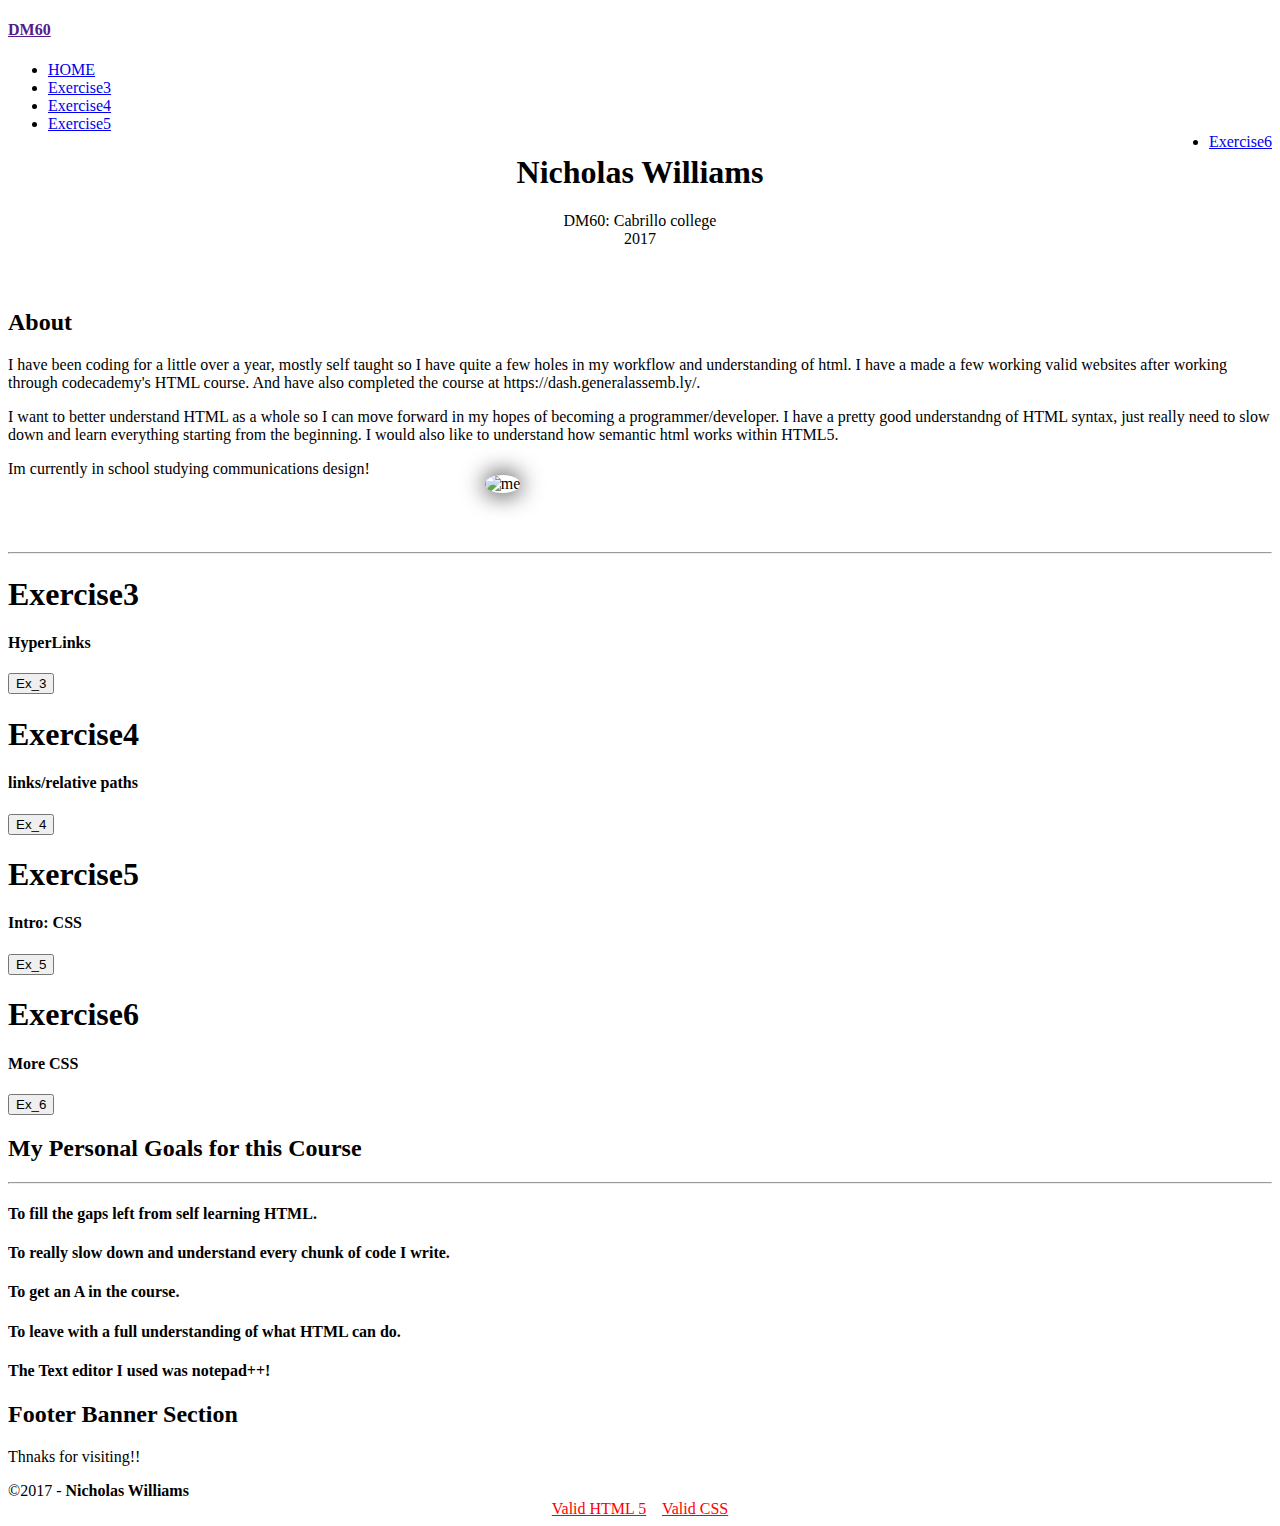
==== index.html @ ba3c5f33 "Add files via upload" ====
<!doctype html>
<html lang="en-US">

<head>
    <meta charset="utf-8">
    <meta http-equiv="X-UA-Compatible" content="IE=edge">
    <meta name="viewport" content="width=device-width, initial-scale=1">
    <title>DM60 Homepage:Nicholas Williams</title>
    <link href="css/main.css" rel="stylesheet" type="text/css">
    <!--The following script tag downloads a font from the Adobe Edge Web Fonts server for use within the web page. We recommend that you do not modify it.-->
    <script src="http://use.edgefonts.net/source-sans-pro:n2:default.js" type="text/javascript"></script>
    <!-- HTML5 shim and Respond.js for IE8 support of HTML5 elements and media queries -->
    <!-- WARNING: Respond.js doesn't work if you view the page via file:// -->
    <!--[if lt IE 9]>
      <script src="https://oss.maxcdn.com/html5shiv/3.7.2/html5shiv.min.js"></script>
      <script src="https://oss.maxcdn.com/respond/1.4.2/respond.min.js"></script>
    <![endif]-->
</head>

<body>
    <!-- Main Container -->
    <div class="container">
        <!-- Navigation -->
        <header>
            <a href="">
                <h4 class="logo">DM60</h4> </a>
            <nav style="width: auto">
                <ul>
                    <li><a href="#hero">HOME</a></li>
                    <li><a href="exercise_3.html">Exercise3</a></li>
                    <li><a href="exercise_4.html">Exercise4</a></li>
                    <li><a href="exercise_5.html">Exercise5</a></li>
                    <li style="float: right"><a href="exercise_6.html">Exercise6</a></li>
                </ul>
            </nav>
        </header>
        <!-- Hero Section -->
        <section class="hero" id="hero" style="text-align: center">
            <h1 class="hero_header">Nicholas Williams</h1>
            <p class="tagline" style="position: relative; top: 00px;"><span class="light">DM60: Cabrillo college<br>2017</span></p>
        </section>
        <!-- About Section -->
        <section class="about" id="about" style="padding-bottom: 50px; padding-top:25px ">
            <h2 class="hidden">About</h2>
            <p class="text_column">I have been coding for a little over a year, mostly self taught so I have quite a few holes in my workflow and understanding of html. I have a made a few working valid websites after working through codecademy's HTML course. And have also completed the course at https://dash.generalassemb.ly/. </p>
            <p class="text_column">I want to better understand HTML as a whole so I can move forward in my hopes of becoming a programmer/developer. I have a pretty good understandng of HTML syntax, just really need to slow down and learn everything starting from the beginning. I would also like to understand how semantic html works within HTML5. </p>
            <p class="text_column">Im currently in school studying communications design!<img src="images/me.jpg" alt="me" style="height: 155px; border-radius: 100%; position: relative; left: 115px;top: 15px; box-shadow: 0 0 25px"> </p>
        </section>
        <hr style="">
        <!-- Stats Gallery Section -->
        <div class="gallery">
            <div class="thumbnail">
                <h1 class="stats">Exercise3</h1>
                <h4>HyperLinks</h4>
                <form method="get" action="exercise_3.html">
                    <button class="button" type="submit">Ex_3</button>
                </form>
            </div>
            <div class="thumbnail">
                <h1 class="stats">Exercise4</h1>
                <h4>links/relative paths</h4>
                <form method="get" action="exercise_4.html">
                    <button class="button" type="submit">Ex_4</button>
                </form>
            </div>
            <div class="thumbnail">
                <h1 class="stats">Exercise5</h1>
                <h4>Intro: CSS</h4>
                <form method="get" action="exercise_5.html">
                    <button class="button" type="submit">Ex_5</button>
                </form>
            </div>
            <div class="thumbnail">
                <h1 class="stats">Exercise6</h1>
                <h4>More CSS</h4>
                <form method="get" action="exercise_6.html">
                    <button class="button" type="submit">Ex_6</button>
                </form>
            </div>
        </div>
        <!-- Parallax Section -->
        <!-- More Info Section -->
        <footer> </footer>
        <h2>My Personal Goals for this Course</h2>
        <hr>
        <h4>To fill the gaps left from self learning HTML.</h4>
        <h4>To really slow down and understand every chunk of code I write.</h4>
        <h4>To get an A in the course.</h4>
        <h4>To leave with a full understanding of what HTML can do.</h4>
        <h4>The Text editor I used was notepad++!</h4>
        <!-- Footer Section -->
        <section class="footer_banner" id="contact">
            <h2 class="hidden">Footer Banner Section </h2>
            <p class="hero_header">Thnaks for visiting!!</p>
        </section>
        <!-- Copyrights Section -->
        <div class="copyright">&copy;2017 - <strong>Nicholas Williams</strong>
            <br>
            <div style="text-align:center;"> <a href="http://validator.w3.org/check?uri=referer" style="color:red;">Valid HTML 5</a> &nbsp;&nbsp; <a href="http://jigsaw.w3.org/css-validator/check/referer" style="color:red;">Valid CSS</a> </div>
        </div>
    </div>
    <!-- Main Container Ends -->
</body>

</html>
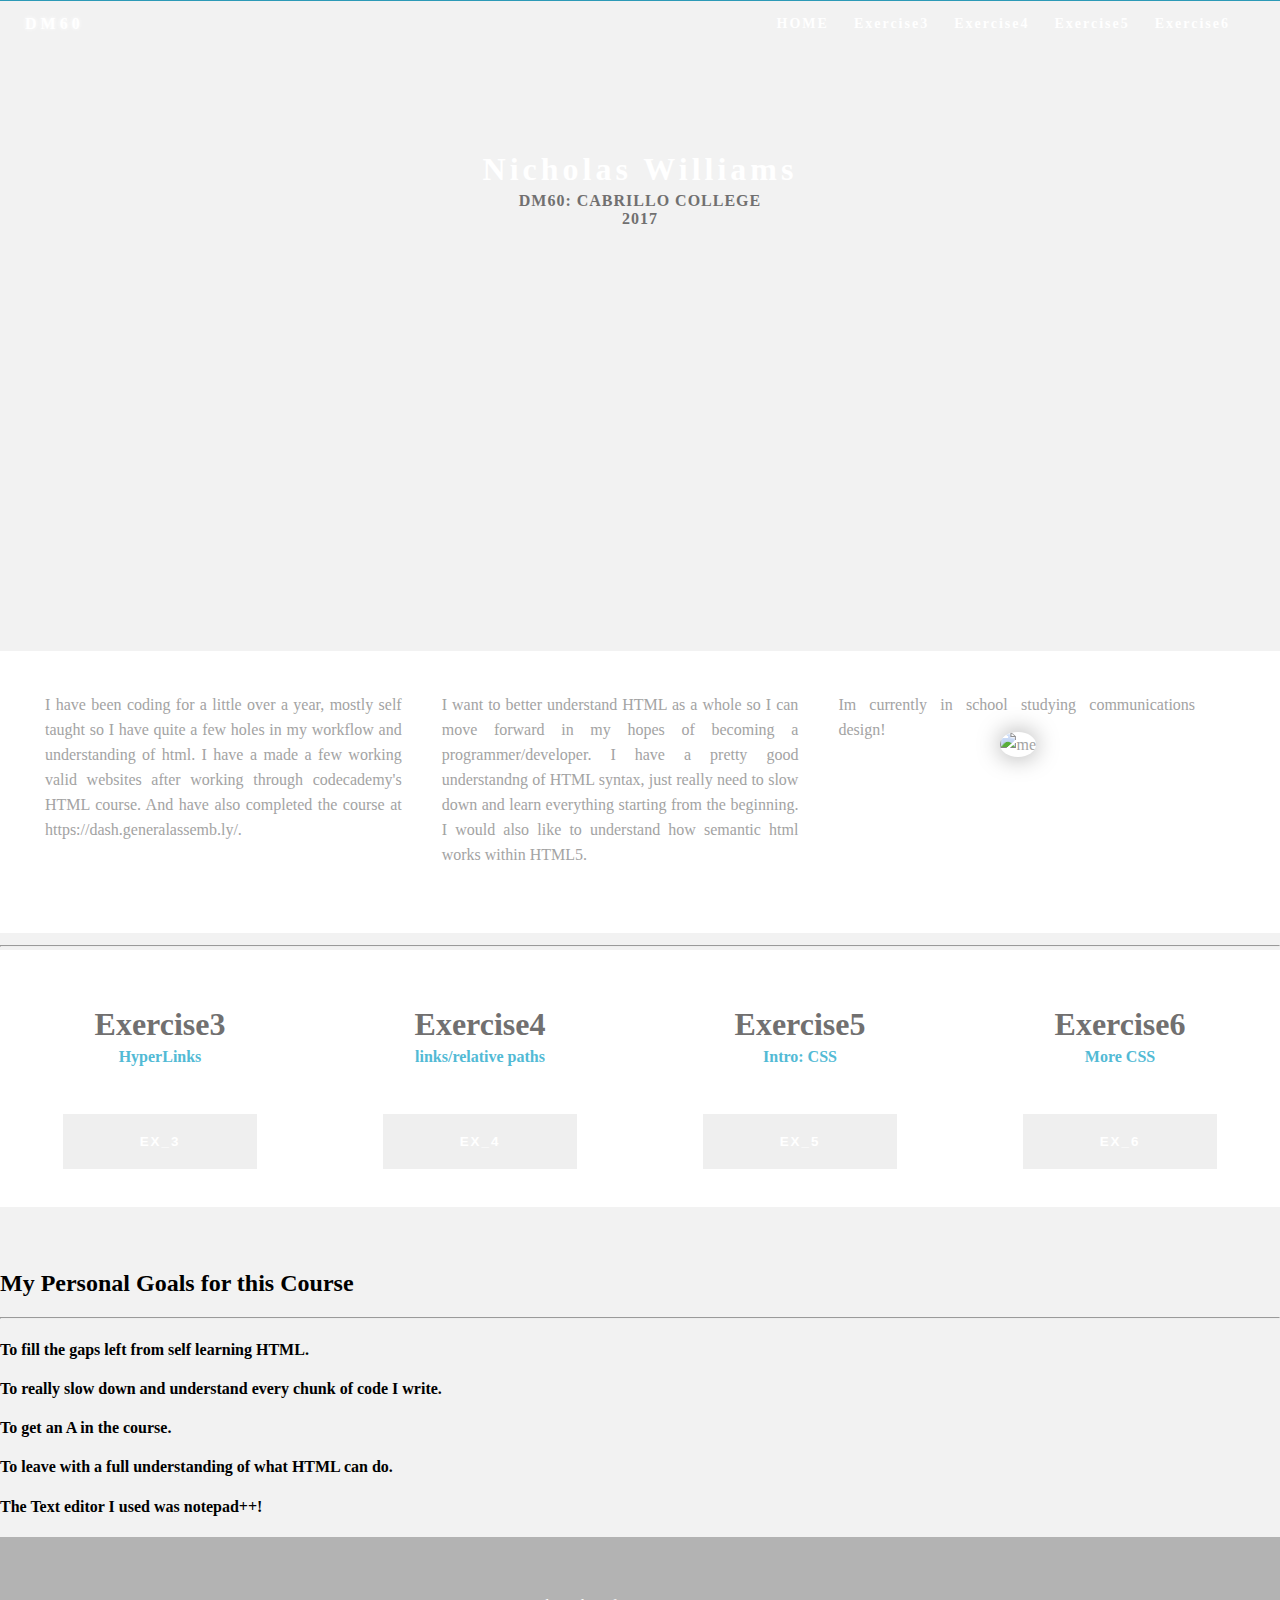
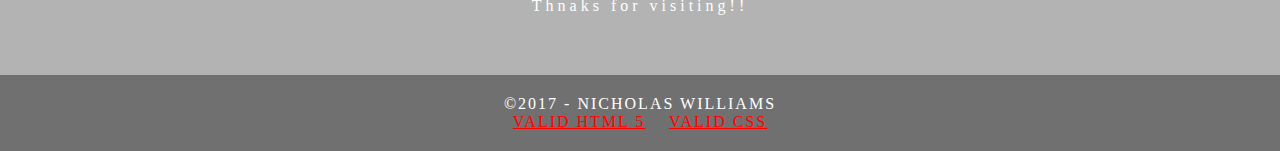
==== commit 4cceb564: "Update index.html" ====
--- a/index.html
+++ b/index.html
@@ -6,7 +6,7 @@
     <meta http-equiv="X-UA-Compatible" content="IE=edge">
     <meta name="viewport" content="width=device-width, initial-scale=1">
     <title>DM60 Homepage:Nicholas Williams</title>
-    <link href="css/main.css" rel="stylesheet" type="text/css">
+    <link href="main.css" rel="stylesheet" type="text/css">
     <!--The following script tag downloads a font from the Adobe Edge Web Fonts server for use within the web page. We recommend that you do not modify it.-->
     <script src="http://use.edgefonts.net/source-sans-pro:n2:default.js" type="text/javascript"></script>
     <!-- HTML5 shim and Respond.js for IE8 support of HTML5 elements and media queries -->
@@ -102,4 +102,4 @@
     <!-- Main Container Ends -->
 </body>
 
-</html>+</html>
--- a/main.css
+++ b/main.css
@@ -0,0 +1,477 @@
+@charset "UTF-8";
+/* Body */
+body {
+	font-family: source-sans-pro;
+	background-color: #f2f2f2;
+	margin-top: 0px;
+	margin-right: 0px;
+	margin-bottom: 0px;
+	margin-left: 0px;
+	font-style: normal;
+	font-weight: 200;
+}
+/* Container */
+.container-fluid {
+	width: 90%;
+	margin-left: auto;
+	margin-right: auto;
+	height: 1000px;
+	background-color: #FFFFFF;
+}
+/* Navigation */
+header {
+	width: 100%;
+	height: 5%;
+	
+	background: transparent;
+	border-bottom: 1px solid #2C9AB7;
+}
+.logo {
+	color: #fff;
+	font-weight: 700;
+	width: 10%;
+	float: left;
+	margin-top: 15px;
+	margin-left: 25px;
+	letter-spacing: 4px;
+	text-shadow: 0 0 4px white;
+}
+nav {
+	float: right;
+	width: 50%;
+	text-align: right;
+	margin-right: 25px;
+}
+header nav ul {
+	list-style: none;
+	float: right;
+}
+nav ul li {
+	float: left;
+	color: #FFFFFF;
+	font-size: 14px;
+	text-align: left;
+	margin-right: 25px;
+	letter-spacing: 2px;
+	font-weight: bold;
+	transition: all 0.3s linear;
+}
+ul li a {
+	color: #FFFFFF;
+	text-decoration: none;
+}
+ul li:hover a {
+	color: #2C9AB7;
+}
+.hero_header {
+	color: #FFFFFF;
+	text-align: center;
+	margin-top: 0px;
+	margin-right: 0px;
+	margin-bottom: 0px;
+	margin-left: 0px;
+	letter-spacing: 4px;
+}
+/* Hero Section */
+.hero {
+	background-image: url(../images/man_elevation_freedom_line_fan_54242_3840x2400.png);
+	background-size: cover;
+	background-repeat: no-repeat;
+	background-position: center bottom;
+height: 350px;
+	padding-top: 150px;
+	padding-bottom: 150px;
+}
+.light {
+	font-weight: bold;
+	color: #717070;
+}
+.tagline {
+	text-align: center;
+	color: #FFFFFF;
+	margin-top: 4px;
+	font-weight: 600;
+	text-transform: uppercase;
+	letter-spacing: 1px;
+}
+/* About Section */
+.text_column {
+	width: 29%;
+	text-align: justify;
+	font-weight: lighter;
+	line-height: 25px;
+	float: left;
+	padding-left: 20px;
+	padding-right: 20px;
+	color: #A3A3A3;
+}
+.about {
+	padding-left: 25px;
+	padding-right: 25px;
+	padding-top: 35px;
+	display: inline-block;
+	background-color: #FFFFFF;
+	margin-top: 0px;
+}
+/* Stats Gallery */
+.stats {
+	color: #717070;
+	margin-bottom: 5px;
+}
+.gallery {
+	clear: both;
+	display: inline-block;
+	width: 100%;
+	background-color: #FFFFFF;
+	/* [disabled]min-width: 400px;
+*/
+	padding-bottom: 35px;
+	padding-top: 0px;
+	margin-top: -5px;
+	margin-bottom: 0px;
+}
+.thumbnail {
+	width: 25%;
+	text-align: center;
+	float: left;
+	margin-top: 35px;
+}
+.gallery .thumbnail h4 {
+	margin-top: 5px;
+	margin-right: 5px;
+	margin-bottom: 5px;
+	margin-left: 5px;
+	color: #52BAD5;
+}
+.gallery .thumbnail p {
+	margin-top: 0px;
+	margin-right: 0px;
+	margin-bottom: 0px;
+	margin-left: 0px;
+	color: #A3A3A3;
+}
+
+
+.parallax {
+	color: #FFFFFF;
+	text-align: right;
+	padding-right: 100px;
+	padding-top: 110px;
+	letter-spacing: 2px;
+	margin-top: 0px;
+}
+.parallax_description {
+	color: #FFFFFF;
+	text-align: right;
+	padding-right: 100px;
+	width: 30%;
+	float: right;
+	font-weight: lighter;
+	line-height: 23px;
+	margin-top: 0px;
+	margin-right: 0px;
+	margin-bottom: 0px;
+	margin-left: 0px;
+}
+/* More info */
+footer {
+	background-color: #FFFFFF;
+	padding-bottom: 35px;
+}
+.footer_column {
+	width: 50%;
+	text-align: center;
+	padding-top: 30px;
+	float: left;
+}
+footer .footer_column h3 {
+	color: #B3B3B3;
+	text-align: center;
+}
+footer .footer_column p {
+	color: #717070;
+	background-color: #FFFFFF;
+}
+.cards {
+	width: 100%;
+	height: auto;
+	max-width: 400px;
+	max-height: 200px;
+}
+footer .footer_column p {
+	padding-left: 30px;
+	padding-right: 30px;
+	text-align: justify;
+	line-height: 25px;
+	font-weight: lighter;
+	margin-left: 20px;
+	margin-right: 20px;
+}
+.button {
+	width: 200px;
+	margin-top: 40px;
+	margin-right: auto;
+	margin-bottom: auto;
+	margin-left: auto;
+	padding-top: 20px;
+	padding-right: 10px;
+	padding-bottom: 20px;
+	padding-left: 10px;
+	text-align: center;
+	vertical-align: middle;
+	border-radius: 0px;
+	text-transform: uppercase;
+	font-weight: bold;
+	letter-spacing: 2px;
+	border: 3px solid #FFFFFF;
+	color: #FFFFFF;
+	transition: all 0.3s linear;
+}
+.button:hover {
+	background-color: #FEFEFE;
+	color: #C4C4C4;
+	cursor: pointer;
+}
+.copyright {
+	text-align: center;
+	padding-top: 20px;
+	padding-bottom: 20px;
+	background-color: #717070;
+	color: #FFFFFF;
+	text-transform: uppercase;
+	font-weight: lighter;
+	letter-spacing: 2px;
+	border-top-width: 2px;
+}
+.footer_banner {
+	background-color: #B3B3B3;
+	padding-top: 60px;
+	padding-bottom: 60PX;
+	margin-bottom: 0px;
+	background-image: url(../images/pattern.png);
+	background-repeat: repeat;
+}
+footer {
+	display: inline-block;
+}
+.hidden {
+	display: none;
+}
+
+/* Mobile */
+@media (max-width: 320px) {
+.logo {
+	width: 100%;
+	text-align: center;
+	margin-top: 13px;
+	margin-right: 0px;
+	margin-bottom: 0px;
+	margin-left: 0px;
+}
+.container header nav {
+	margin-top: 0px;
+	margin-right: 0px;
+	margin-bottom: 0px;
+	margin-left: 0px;
+	width: 100%;
+	float: none;
+	display: none;
+}
+header nav ul {
+}
+nav ul li {
+	margin-top: 0px;
+	margin-right: 0px;
+	margin-bottom: 0px;
+	margin-left: 0px;
+	width: 100%;
+	text-align: center;
+}
+.text_column {
+	width: 100%;
+	text-align: justify;
+	padding-top: 0px;
+	padding-right: 0px;
+	padding-bottom: 0px;
+	padding-left: 0px;
+}
+.thumbnail {
+	width: 100%;
+}
+.footer_column {
+	width: 100%;
+	margin-top: 0px;
+}
+.parallax {
+	text-align: center;
+	margin-top: 0px;
+	margin-right: 0px;
+	margin-bottom: 0px;
+	margin-left: 0px;
+	padding-top: 40%;
+	padding-right: 0px;
+	padding-bottom: 0px;
+	padding-left: 0px;
+	width: 100%;
+	font-size: 18px;
+}
+.parallax_description {
+	padding-top: 0px;
+	padding-right: 0px;
+	padding-bottom: 0px;
+	padding-left: 0px;
+	width: 90%;
+	margin-top: 25px;
+	margin-right: 0px;
+	margin-bottom: 0px;
+	margin-left: 12px;
+	float: none;
+	text-align: center;
+}
+.banner {
+	background-color: #2D9AB7;
+	background-image: none;
+}
+.tagline {
+	margin-top: 20px;
+	line-height: 22px;
+}
+.hero_header {
+	padding-left: 10px;
+	padding-right: 10px;
+	line-height: 22px;
+	text-align: center;
+}
+}
+
+/* Small Tablets */
+@media (min-width: 321px)and (max-width: 767px) {
+.logo {
+	width: 100%;
+	text-align: center;
+	margin-top: 13px;
+	margin-right: 0px;
+	margin-bottom: 0px;
+	margin-left: 0px;
+	color: #043745;
+}
+.container header nav {
+	margin-top: 0px;
+	margin-right: 0px;
+	margin-bottom: 0px;
+	margin-left: 0px;
+	width: 100%;
+	float: none;
+	overflow: auto;
+	display: inline-block;
+	background: #52bad5;
+}
+header nav ul {
+	padding: 0px;
+	float: none;
+}
+nav ul li {
+	margin-top: 0px;
+	margin-right: 0px;
+	margin-bottom: 0px;
+	margin-left: 0px;
+	width: 100%;
+	text-align: center;
+	padding-top: 8px;
+	padding-bottom: 8px;
+}
+.text_column {
+	width: 100%;
+	text-align: left;
+	padding-top: 0px;
+	padding-right: 0px;
+	padding-bottom: 0px;
+	padding-left: 0px;
+}
+.thumbnail {
+	width: 100%;
+}
+.footer_column {
+	width: 100%;
+	margin-top: 0px;
+}
+.parallax {
+	text-align: center;
+	margin-top: 0px;
+	margin-right: 0px;
+	margin-bottom: 0px;
+	margin-left: 0px;
+	padding-top: 40%;
+	padding-right: 0px;
+	padding-bottom: 0px;
+	padding-left: 0px;
+	width: 100%;
+	font-size: 18px;
+}
+.parallax_description {
+	padding-top: 0px;
+	padding-right: 0px;
+	padding-bottom: 0px;
+	padding-left: 0px;
+	margin-top: 30%;
+	margin-right: 0px;
+	margin-bottom: 0px;
+	margin-left: 0px;
+	float: none;
+	width: 100%;
+	text-align: center;
+}
+.thumbnail {
+	width: 50%;
+}
+.parallax {
+	margin-top: 0px;
+	margin-right: 0px;
+	margin-bottom: 0px;
+	margin-left: 0px;
+	padding-right: 0px;
+	padding-bottom: 0px;
+	padding-left: 0px;
+	padding-top: 20%;
+}
+.parallax_description {
+	margin-top: 0px;
+	margin-right: 0px;
+	margin-bottom: 0px;
+	margin-left: 0px;
+	width: 100%;
+	padding-top: 30px;
+}
+.banner {
+	padding-left: 20px;
+	padding-right: 20px;
+}
+.footer_column {
+	width: 100%;
+}
+}
+
+/* Small Desktops */
+@media (min-width: 768px) and (max-width: 1096px) {
+.text_column {
+	width: 100%;
+}
+.thumbnail {
+	width: 50%;
+}
+.text_column {
+	width: 100%;
+	margin-top: 0px;
+	margin-right: 0px;
+	margin-bottom: 0px;
+	margin-left: 0px;
+	padding-top: 0px;
+	padding-right: 0px;
+	padding-bottom: 0px;
+	padding-left: 0px;
+}
+.banner {
+	margin-top: 0px;
+	padding-top: 0px;
+}
+}
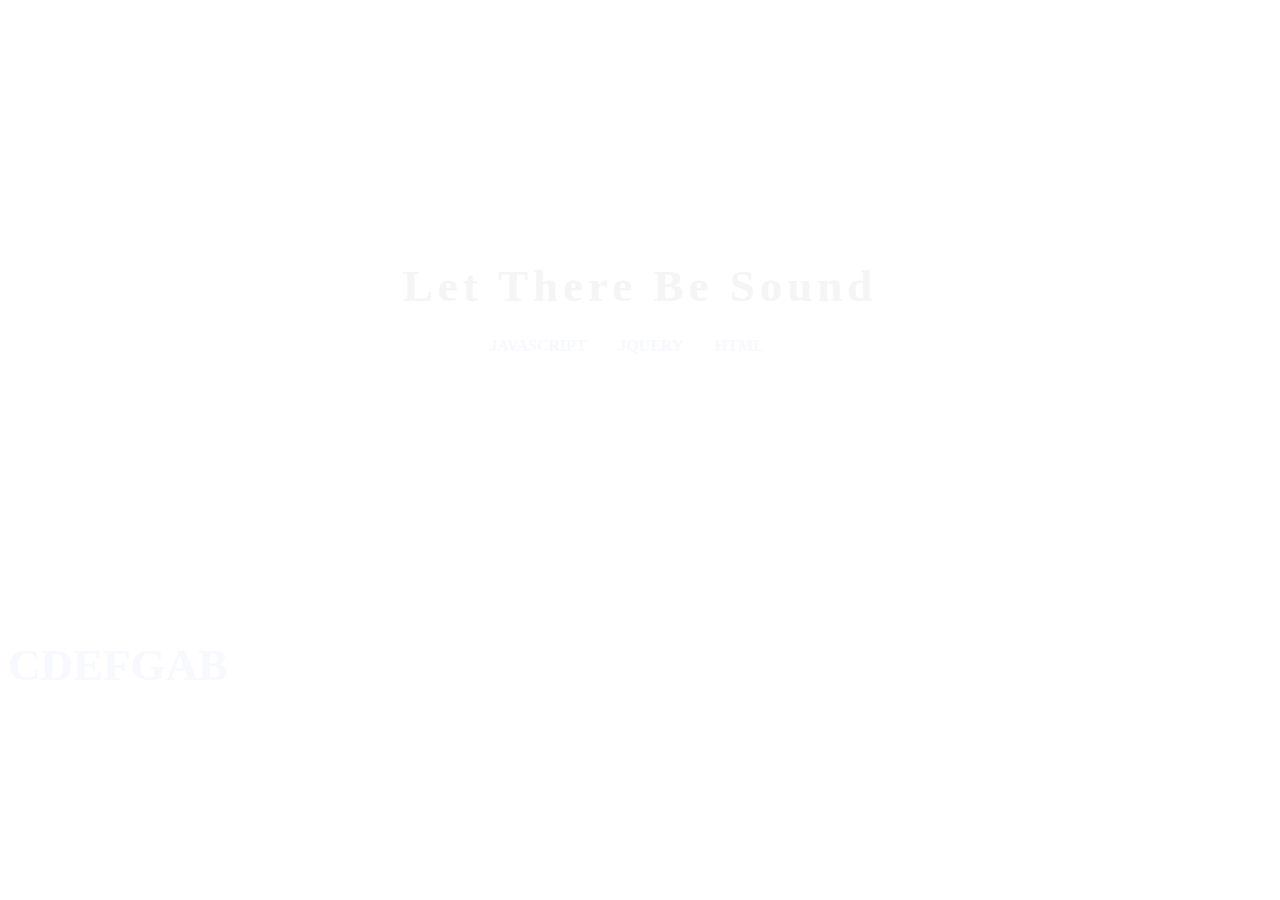
==== commit ac8ccb12: "Update index.html" ====
--- a/index.html
+++ b/index.html
@@ -1,105 +1,116 @@
-<!doctype html>
-<html lang="en-US">
+<!DOCTYPE html>
+<html>
 
 <head>
+    <title>Coder</title>
     <meta charset="utf-8">
-    <meta http-equiv="X-UA-Compatible" content="IE=edge">
-    <meta name="viewport" content="width=device-width, initial-scale=1">
-    <title>DM60 Homepage:Nicholas Williams</title>
-    <link href="main.css" rel="stylesheet" type="text/css">
-    <!--The following script tag downloads a font from the Adobe Edge Web Fonts server for use within the web page. We recommend that you do not modify it.-->
-    <script src="http://use.edgefonts.net/source-sans-pro:n2:default.js" type="text/javascript"></script>
-    <!-- HTML5 shim and Respond.js for IE8 support of HTML5 elements and media queries -->
-    <!-- WARNING: Respond.js doesn't work if you view the page via file:// -->
-    <!--[if lt IE 9]>
-      <script src="https://oss.maxcdn.com/html5shiv/3.7.2/html5shiv.min.js"></script>
-      <script src="https://oss.maxcdn.com/respond/1.4.2/respond.min.js"></script>
-    <![endif]-->
+    <link rel="stylesheet" href="style.css">
+    <script src="jquery-3.2.0%20.js" type="text/javascript">
+    </script>
+    <script src="app.js" type="text/javascript"></script>
+    <style>
+      html {
+          margin: auto;
+      }
+
+      h1 {
+            color: whitesmoke;
+            letter-spacing: 5px;
+            font-size: 45px;
+            text-align: center;
+position: relative;
+          top:155px;
+      }
+        h2 {
+            color: ghostwhite;
+            text-align: center;
+            font-size: 45px;
+            text-shadow: 0 0 15px white;
+        }
+        h4 {
+            font-family: "Nimbus Roman No9 L";
+            text-shadow: 0 0 15px;
+        }
+
+
+
+        #instrument {
+            border-radius: 5px 5px 5px 5px ;
+            height: 176px;
+            box-shadow: 0 0 24px white;
+            display: inline-flex;
+
+        }
+img {
+    margin: auto;
+}
+
+   .box {
+        margin-top: -30px;
+       padding-top: 80px;
+       font-family: cursive;
+    }
+.img-div {
+margin-left: 710px;}
+        img {
+            height:200px;
+        }
+     </style>
 </head>
 
 <body>
-    <!-- Main Container -->
-    <div class="container">
-        <!-- Navigation -->
-        <header>
-            <a href="">
-                <h4 class="logo">DM60</h4> </a>
-            <nav style="width: auto">
-                <ul>
-                    <li><a href="#hero">HOME</a></li>
-                    <li><a href="exercise_3.html">Exercise3</a></li>
-                    <li><a href="exercise_4.html">Exercise4</a></li>
-                    <li><a href="exercise_5.html">Exercise5</a></li>
-                    <li style="float: right"><a href="exercise_6.html">Exercise6</a></li>
-                </ul>
-            </nav>
-        </header>
-        <!-- Hero Section -->
-        <section class="hero" id="hero" style="text-align: center">
-            <h1 class="hero_header">Nicholas Williams</h1>
-            <p class="tagline" style="position: relative; top: 00px;"><span class="light">DM60: Cabrillo college<br>2017</span></p>
-        </section>
-        <!-- About Section -->
-        <section class="about" id="about" style="padding-bottom: 50px; padding-top:25px ">
-            <h2 class="hidden">About</h2>
-            <p class="text_column">I have been coding for a little over a year, mostly self taught so I have quite a few holes in my workflow and understanding of html. I have a made a few working valid websites after working through codecademy's HTML course. And have also completed the course at https://dash.generalassemb.ly/. </p>
-            <p class="text_column">I want to better understand HTML as a whole so I can move forward in my hopes of becoming a programmer/developer. I have a pretty good understandng of HTML syntax, just really need to slow down and learn everything starting from the beginning. I would also like to understand how semantic html works within HTML5. </p>
-            <p class="text_column">Im currently in school studying communications design!<img src="images/me.jpg" alt="me" style="height: 155px; border-radius: 100%; position: relative; left: 115px;top: 15px; box-shadow: 0 0 25px"> </p>
-        </section>
-        <hr style="">
-        <!-- Stats Gallery Section -->
-        <div class="gallery">
-            <div class="thumbnail">
-                <h1 class="stats">Exercise3</h1>
-                <h4>HyperLinks</h4>
-                <form method="get" action="exercise_3.html">
-                    <button class="button" type="submit">Ex_3</button>
-                </form>
-            </div>
-            <div class="thumbnail">
-                <h1 class="stats">Exercise4</h1>
-                <h4>links/relative paths</h4>
-                <form method="get" action="exercise_4.html">
-                    <button class="button" type="submit">Ex_4</button>
-                </form>
-            </div>
-            <div class="thumbnail">
-                <h1 class="stats">Exercise5</h1>
-                <h4>Intro: CSS</h4>
-                <form method="get" action="exercise_5.html">
-                    <button class="button" type="submit">Ex_5</button>
-                </form>
-            </div>
-            <div class="thumbnail">
-                <h1 class="stats">Exercise6</h1>
-                <h4>More CSS</h4>
-                <form method="get" action="exercise_6.html">
-                    <button class="button" type="submit">Ex_6</button>
-                </form>
-            </div>
-        </div>
-        <!-- Parallax Section -->
-        <!-- More Info Section -->
-        <footer> </footer>
-        <h2>My Personal Goals for this Course</h2>
-        <hr>
-        <h4>To fill the gaps left from self learning HTML.</h4>
-        <h4>To really slow down and understand every chunk of code I write.</h4>
-        <h4>To get an A in the course.</h4>
-        <h4>To leave with a full understanding of what HTML can do.</h4>
-        <h4>The Text editor I used was notepad++!</h4>
-        <!-- Footer Section -->
-        <section class="footer_banner" id="contact">
-            <h2 class="hidden">Footer Banner Section </h2>
-            <p class="hero_header">Thnaks for visiting!!</p>
-        </section>
-        <!-- Copyrights Section -->
-        <div class="copyright">&copy;2017 - <strong>Nicholas Williams</strong>
-            <br>
-            <div style="text-align:center;"> <a href="http://validator.w3.org/check?uri=referer" style="color:red;">Valid HTML 5</a> &nbsp;&nbsp; <a href="http://jigsaw.w3.org/css-validator/check/referer" style="color:red;">Valid CSS</a> </div>
-        </div>
+<header>
+    <div class="img-div">
     </div>
-    <!-- Main Container Ends -->
+    <h1 style="padding-top: 75px">Let There Be Sound</h1>
+
+    <h4 style="color:ghostwhite; text-align: center; padding-top: 150px">JAVASCRIPT &nbsp;&nbsp;&nbsp;&nbsp;&nbsp;&nbsp; JQUERY &nbsp;&nbsp;&nbsp;&nbsp;&nbsp;&nbsp; HTML &nbsp;&nbsp;&nbsp;&nbsp;&nbsp;&nbsp; </h4>
+</header>
+    <div class="container" style="position:relative; top:175px">
+<audio id="cAudio">
+        <source src="music_notes/c_note.mp3" type="audio/mpeg">
+        <source src="music_notes/c_note.ogg" type="audio/ogg">
+        <source src="music_notes/c_note.wav" type="audio/wav"> </audio>
+    <audio id="dAudio">
+
+        <source src="music_notes/d_note.mp3" type="audio/mpeg">
+        <source src="music_notes/d_note.ogg" type="audio/ogg">
+        <source src="music_notes/d_note.wav" type="audio/wav"> </audio>
+    <audio id="eAudio">
+        <source src="music_notes/e_note.mp3" type="audio/mpeg">
+        <source src="music_notes/e_note.ogg" type="audio/ogg">
+        <source src="music_notes/e_note.wav" type="audio/wav"> </audio>
+    <audio id="fAudio">
+        <source src="music_notes/f_note.mp3" type="audio/mpeg">
+        <source src="music_notes/f_note.ogg" type="audio/ogg">
+        <source src="music_notes/f_note.wav" type="audio/wav"> </audio>
+    <audio id="gAudio">
+        <source src="music_notes/g_note.mp3" type="audio/mpeg">
+        <source src="music_notes/g_note.ogg" type="audio/ogg">
+        <source src="music_notes/g_note.wav" type="audio/wav"> </audio>
+    <audio id="aAudio">
+        <source src="music_notes/a_note.mp3" type="audio/mpeg">
+        <source src="music_notes/a_note.ogg" type="audio/ogg">
+        <source src="music_notes/a_note.wav" type="audio/wav"> </audio>
+    <audio id="bAudio">
+        <source src="music_notes/b_note.mp3" type="audio/mpeg">
+        <source src="music_notes/b_note.ogg" type="audio/ogg">
+        <source src="music_notes/b_note.wav" type="audio/wav"> </audio>
+
+
+    <div id="instrument">
+
+
+        <div id="c" class="box"><h2>C</h2></div>
+        <div id="d" class="box"><h2>D</h2></div>
+        <div id="e" class="box"><h2>E</h2></div>
+        <div id="f" class="box"><h2>F</h2></div>
+        <div id="g" class="box"><h2>G</h2></div>
+        <div id="a" class="box"><h2>A</h2></div>
+        <div id="b" class="box"><h2>B</h2></div>
+    </div>
+</div>
+
 </body>
 
 </html>
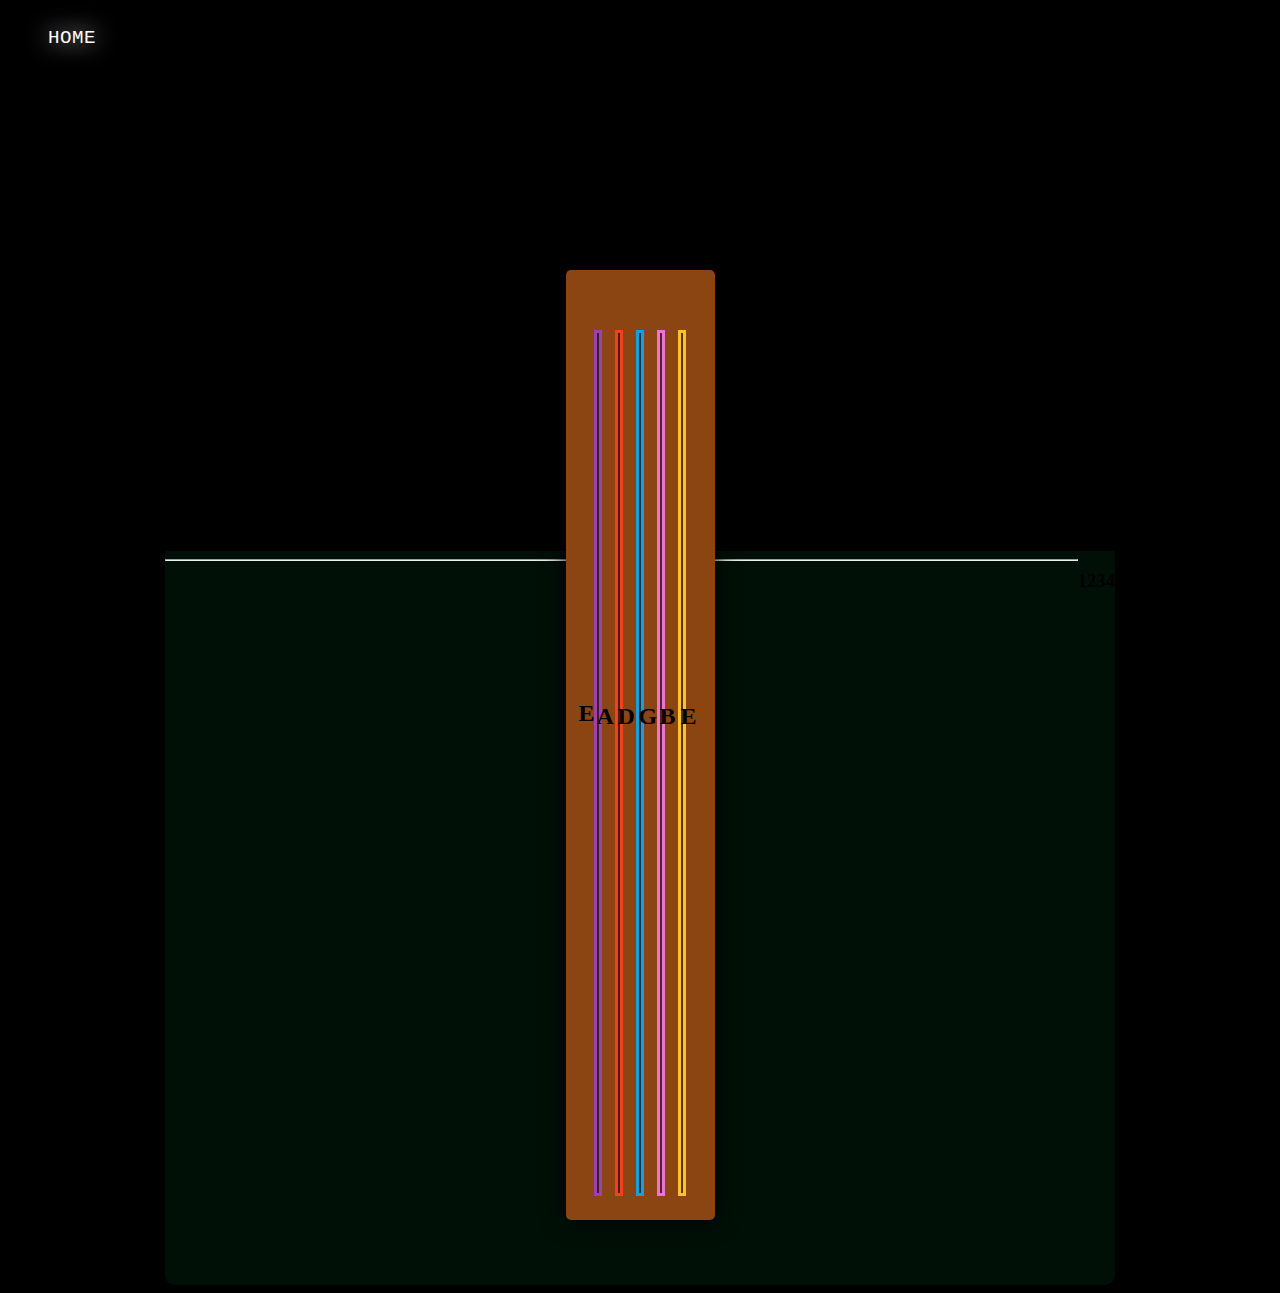
==== commit 9aeb7eb3: "Update index.html" ====
--- a/index.html
+++ b/index.html
@@ -4,113 +4,124 @@
 <head>
     <title>Coder</title>
     <meta charset="utf-8">
+    <meta name="viewport" content="width=device-width, initial-scale=1.0">
+    <script src="https://code.jquery.com/jquery-3.2.1.min.js" integrity="sha256-hwg4gsxgFZhOsEEamdOYGBf13FyQuiTwlAQgxVSNgt4=" crossorigin="anonymous"></script>
     <link rel="stylesheet" href="style.css">
-    <script src="jquery-3.2.0%20.js" type="text/javascript">
+    <script src="app1.js" type="text/javascript">
     </script>
-    <script src="app.js" type="text/javascript"></script>
     <style>
-      html {
-          margin: auto;
-      }
-
-      h1 {
-            color: whitesmoke;
-            letter-spacing: 5px;
-            font-size: 45px;
-            text-align: center;
-position: relative;
-          top:155px;
-      }
-        h2 {
-            color: ghostwhite;
-            text-align: center;
-            font-size: 45px;
-            text-shadow: 0 0 15px white;
+        #instrument {
+            padding-right: 14px;
+            margin: auto;
+            position: absolute;
+            top: 590px;
+            left: 0;
+            bottom: 0;
+            right: 0;
+            border-radius: 5px 5px 5px 5px;
+            box-shadow: 0 0 25px black;
+            display: inline-block;
+            width: 135px;
+            background-color: saddlebrown;
+            height: 100%;
         }
-        h4 {
-            font-family: "Nimbus Roman No9 L";
-            text-shadow: 0 0 15px;
+        
+        .amp {
+            margin: auto;
+            width: 950px;
+            border: solid inset 2px;
+            height: 740px;
+            background-color: #001007;
+            border-radius: 10px;
+            box-shadow: 0 0 25px;
+            margin-top: 350px;
         }
-
-
-
-        #instrument {
-            border-radius: 5px 5px 5px 5px ;
-            height: 176px;
-            box-shadow: 0 0 24px white;
+        
+        nav {
             display: inline-flex;
-
+            background-color: black;
+            width: 100%;
+            border-radius: 20px;
+            font-size: 1.2em;
+            font-family: Consolas, Andale Mono, Lucida Console, Lucida Sans Typewriter, Monaco, Courier New, monospace;
+            letter-spacing: 0.5px;
         }
-img {
-    margin: auto;
-}
-
-   .box {
-        margin-top: -30px;
-       padding-top: 80px;
-       font-family: cursive;
-    }
-.img-div {
-margin-left: 710px;}
-        img {
-            height:200px;
+        
+        a {
+            color: white;
+            text-decoration: none;
+            text-shadow: 0 0 25px;
         }
-     </style>
+        
+        .box {
+            width: 2px;
+            margin-left: 13px;
+            display: inline-flex;
+            padding-top: 350px;
+            position: static;
+            height: 510px;
+        }
+        
+        #instrument,
+        .box {
+            max-height: auto;
+        }
+        
+        .Wrapper {
+            height: auto;
+            margin: auto;
+        }
+    </style>
 </head>
 
 <body>
-<header>
-    <div class="img-div">
+    <div class="Wrapper">
+        <nav>
+            <ul>
+                <li><a href="index.html">HOME</a></li>
+            </ul>
+        </nav>
+        <h2 style="text-align: center; font-family: Impact, Haettenschweiler, Franklin Gothic Bold, Arial Black,' sans-serif'; letter-spacing: 25px; font-size: 4em">GUITAR TUNER</h2>
+        <div class="amp">
+            <div class="hole"> </div>
+            <div class="hole"> </div>
+            <div class="hole" style="border:solid; background-color:red;"> </div>
+            <div class="knobs" style="float:right;">
+                <h3 class="ampage">4</h3> </div>
+            <div class="knobs" style="float:right;">
+                <h3 class="ampage">3</h3> </div>
+            <div class="knobs" style="float:right">
+                <h3 class="ampage">2</h3> </div>
+            <div class="knobs" style="float:right">
+                <h3 class="ampage">1</h3> </div>
+            <hr id="ampage"> </div>
+        <audio id="eAudio">
+            <source src="guitarStrings/1st_String_E.ogg" type="audio/ogg"> </audio>
+        <audio id="aAudio">
+            <source src="guitarStrings/5th_String_A.ogg"> </audio>
+        <audio id="dAudio">
+            <source src="guitarStrings/4th_String_D.ogg"> </audio>
+        <audio id="gAudio">
+            <source src="guitarStrings/3rd_String_G.ogg"> </audio>
+        <audio id="bAudio">
+            <source src="guitarStrings/2nd_String_B_.ogg"> </audio>
+        <audio id="EAudio">
+            <source src="guitarStrings/6th_String_E.ogg"> </audio>
+        <div id="instrument">
+            <div id="E" class="box">
+                <h2>E</h2></div>
+            <div id="a" class="box">
+                <h2>A</h2></div>
+            <div id="d" class="box">
+                <h2>D</h2></div>
+            <div id="g" class="box">
+                <h2>G</h2></div>
+            <div id="b" class="box">
+                <h2>B</h2></div>
+            <div id="e" class="box">
+                <h2>E</h2></div>
+        </div>
     </div>
-    <h1 style="padding-top: 75px">Let There Be Sound</h1>
-
-    <h4 style="color:ghostwhite; text-align: center; padding-top: 150px">JAVASCRIPT &nbsp;&nbsp;&nbsp;&nbsp;&nbsp;&nbsp; JQUERY &nbsp;&nbsp;&nbsp;&nbsp;&nbsp;&nbsp; HTML &nbsp;&nbsp;&nbsp;&nbsp;&nbsp;&nbsp; </h4>
-</header>
-    <div class="container" style="position:relative; top:175px">
-<audio id="cAudio">
-        <source src="music_notes/c_note.mp3" type="audio/mpeg">
-        <source src="music_notes/c_note.ogg" type="audio/ogg">
-        <source src="music_notes/c_note.wav" type="audio/wav"> </audio>
-    <audio id="dAudio">
-
-        <source src="music_notes/d_note.mp3" type="audio/mpeg">
-        <source src="music_notes/d_note.ogg" type="audio/ogg">
-        <source src="music_notes/d_note.wav" type="audio/wav"> </audio>
-    <audio id="eAudio">
-        <source src="music_notes/e_note.mp3" type="audio/mpeg">
-        <source src="music_notes/e_note.ogg" type="audio/ogg">
-        <source src="music_notes/e_note.wav" type="audio/wav"> </audio>
-    <audio id="fAudio">
-        <source src="music_notes/f_note.mp3" type="audio/mpeg">
-        <source src="music_notes/f_note.ogg" type="audio/ogg">
-        <source src="music_notes/f_note.wav" type="audio/wav"> </audio>
-    <audio id="gAudio">
-        <source src="music_notes/g_note.mp3" type="audio/mpeg">
-        <source src="music_notes/g_note.ogg" type="audio/ogg">
-        <source src="music_notes/g_note.wav" type="audio/wav"> </audio>
-    <audio id="aAudio">
-        <source src="music_notes/a_note.mp3" type="audio/mpeg">
-        <source src="music_notes/a_note.ogg" type="audio/ogg">
-        <source src="music_notes/a_note.wav" type="audio/wav"> </audio>
-    <audio id="bAudio">
-        <source src="music_notes/b_note.mp3" type="audio/mpeg">
-        <source src="music_notes/b_note.ogg" type="audio/ogg">
-        <source src="music_notes/b_note.wav" type="audio/wav"> </audio>
-
-
-    <div id="instrument">
-
-
-        <div id="c" class="box"><h2>C</h2></div>
-        <div id="d" class="box"><h2>D</h2></div>
-        <div id="e" class="box"><h2>E</h2></div>
-        <div id="f" class="box"><h2>F</h2></div>
-        <div id="g" class="box"><h2>G</h2></div>
-        <div id="a" class="box"><h2>A</h2></div>
-        <div id="b" class="box"><h2>B</h2></div>
-    </div>
-</div>
-
 </body>
 
 </html>
--- a/style.css
+++ b/style.css
@@ -0,0 +1,131 @@
+body {
+    background-color: black;
+}
+
+
+/*This is the style for our boxs' container. With it we can position and center the boxes in the browser.*/
+
+#instrument {
+    height: 116px;
+    width: 812px;
+    padding-right: 10px;
+    padding-top: 50px;
+    margin: auto;
+    position: absolute;
+    top: 0;
+    left: 0;
+    bottom: 0;
+    right: 0;
+}
+
+
+/*This is the style that give our music boxes shape*/
+
+.box {
+    width: 100px;
+    height: 100px;
+    margin-left: 10px;
+    margin-top: 10px;
+    float: left;
+}
+
+
+/*These are the styles that individually color our boxes and also determine the hover and active states*/
+
+#c:hover {
+    background-color: #661920;
+    cursor: pointer;
+}
+
+#c:active {
+    background-color: #db1d2d;
+}
+
+#c {
+    background-color: #3e181b;
+    border: 3px solid #db1d2d;
+}
+
+#d:hover {
+    background-color: #6e2819;
+    cursor: pointer;
+}
+
+#d:active {
+    background-color: #f0421c;
+}
+
+#d {
+    background-color: #422018;
+    border: 3px solid #f0421c;
+}
+
+#e:hover {
+    background-color: #735b20;
+    cursor: pointer;
+}
+
+#e:active {
+    background-color: #fec02d;
+}
+
+#e {
+    background-color: #45391b;
+    border: 3px solid #fec02d;
+}
+
+#f:hover {
+    background-color: #1b613b;
+    cursor: pointer;
+}
+
+#f:active {
+    background-color: #20d071;
+}
+
+#f {
+    background-color: #193c29;
+    border: 3px solid #20d071;
+}
+
+#g:hover {
+    background-color: #184d65;
+    cursor: pointer;
+}
+
+#g:active {
+    background-color: #1a9ddb;
+}
+
+#g {
+    background-color: #18323e;
+    border: 3px solid #1a9ddb;
+}
+
+#a:hover {
+    background-color: #4e2753;
+    cursor: pointer;
+}
+
+#a:active {
+    background-color: #a13fad;
+}
+
+#a {
+    background-color: #331f35;
+    border: 3px solid #a13fad;
+}
+
+#b:hover {
+    background-color: #6f3a62;
+    cursor: pointer;
+}
+
+#b:active {
+    background-color: #f26fd4;
+}
+
+#b {
+    background-color: #43293d;
+    border: 3px solid #f26fd4;
+}
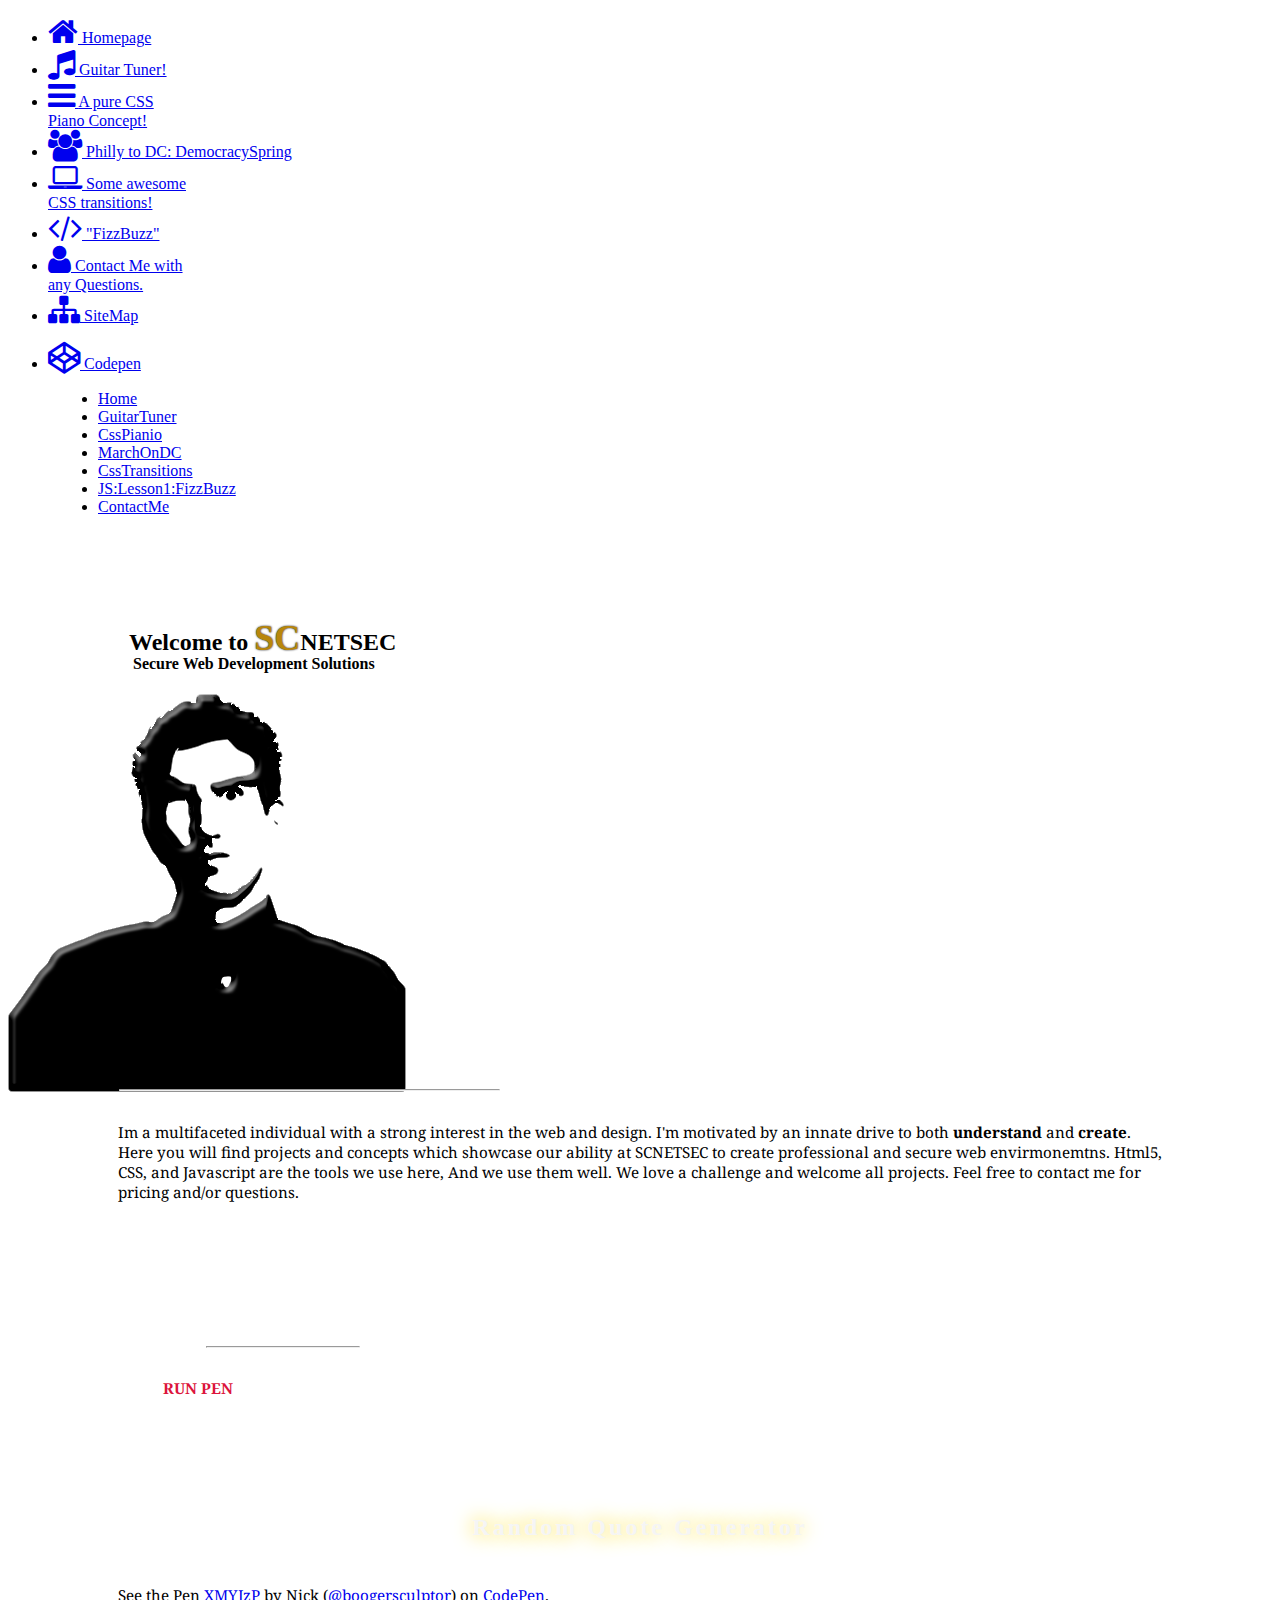
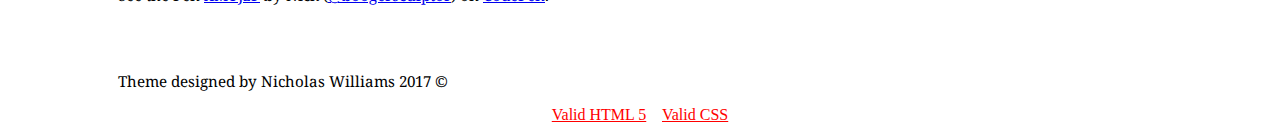
==== commit 90148f62: "Add files via upload" ====
--- a/index.html
+++ b/index.html
@@ -1,126 +1,208 @@
 <!DOCTYPE html>
-<html>
+<html lang="en">
 
 <head>
-    <title>Coder</title>
+    <title>HOMEPAGE:FINAL!</title>
     <meta charset="utf-8">
-    <meta name="viewport" content="width=device-width, initial-scale=1.0">
-    <script src="https://code.jquery.com/jquery-3.2.1.min.js" integrity="sha256-hwg4gsxgFZhOsEEamdOYGBf13FyQuiTwlAQgxVSNgt4=" crossorigin="anonymous"></script>
-    <link rel="stylesheet" href="style.css">
-    <script src="app1.js" type="text/javascript">
-    </script>
+    <meta name="viewport" content="width=device-width,initial-scale=1">
+    <meta http-equiv="X-UA-Compatible" content="IE=edge">
+    <meta name="HandheldFriendly" content="true">
+
+    <link href="http://fonts.googleapis.com/css?family=Jura" rel="stylesheet" type="text/css">
+    <link href="http://fonts.googleapis.com/css?family=Lato" rel="stylesheet" type="text/css">
+    <link href="https://fonts.googleapis.com/css?family=Oswald" rel="stylesheet">
+    <link href="http://fonts.googleapis.com/css?family=Montserrat" rel="stylesheet" type="text/css">
+    <link href="http://fonts.googleapis.com/css?family=Cormorant+Garamond" rel="stylesheet" type="text/css">
+    <link href="http://fonts.googleapis.com/css?family=Droid+Serif" rel="stylesheet" type="text/css">
+    <link href="http://fonts.googleapis.com/css?family=Taviraj" rel="stylesheet" type="text/css">
+
+
+    <link rel="stylesheet " href="css/master.css">
+    <link rel="stylesheet" href="https://cdnjs.cloudflare.com/ajax/libs/font-awesome/4.7.0/css/font-awesome.min.css">
+
+
     <style>
-        #instrument {
-            padding-right: 14px;
-            margin: auto;
-            position: absolute;
-            top: 590px;
-            left: 0;
-            bottom: 0;
-            right: 0;
-            border-radius: 5px 5px 5px 5px;
-            box-shadow: 0 0 25px black;
-            display: inline-block;
-            width: 135px;
-            background-color: saddlebrown;
-            height: 100%;
+        p {
+            font-family: 'Droid Serif';
+            font-size: 95%;
+            position: relative;
+            margin-left: 110px;
+            margin-right: 110px;
         }
         
-        .amp {
-            margin: auto;
-            width: 950px;
-            border: solid inset 2px;
-            height: 740px;
-            background-color: #001007;
-            border-radius: 10px;
-            box-shadow: 0 0 25px;
-            margin-top: 350px;
+        ul.navy {
+            margin-left: 50px;
+            margin-right: 50px;
         }
-        
-        nav {
-            display: inline-flex;
-            background-color: black;
-            width: 100%;
-            border-radius: 20px;
-            font-size: 1.2em;
-            font-family: Consolas, Andale Mono, Lucida Console, Lucida Sans Typewriter, Monaco, Courier New, monospace;
-            letter-spacing: 0.5px;
-        }
-        
-        a {
-            color: white;
-            text-decoration: none;
-            text-shadow: 0 0 25px;
-        }
-        
-        .box {
-            width: 2px;
-            margin-left: 13px;
-            display: inline-flex;
-            padding-top: 350px;
-            position: static;
-            height: 510px;
-        }
-        
-        #instrument,
-        .box {
-            max-height: auto;
-        }
-        
-        .Wrapper {
-            height: auto;
-            margin: auto;
-        }
+
     </style>
 </head>
 
-<body>
-    <div class="Wrapper">
-        <nav>
+<body style="overflow:scroll">
+    <div class="wrap" style="margin:0 auto; ">
+
+
+        <nav class="main-menu">
             <ul>
-                <li><a href="index.html">HOME</a></li>
+                <li>
+                    <a href="index.html">
+                        <i class="fa fa-home fa-2x"></i>
+                        <span class="nav-text">
+                            Homepage
+                        </span>
+                    </a>
+
+                </li>
+                <li class="has-subnav">
+                    <a href="guitar_tuner.html">
+                        <i class="fa fa-music fa-2x"></i>
+                        <span class="nav-text">
+                            Guitar Tuner!
+                        </span>
+                    </a>
+
+                </li>
+                <li class="has-subnav">
+                    <a href="cssPiano.html">
+                        <i class="fa fa-bars fa-2x"></i>
+                        <span class="nav-text">
+                            A pure CSS <br>Piano Concept! 
+                        </span>
+                    </a>
+
+                </li>
+                <li class="has-subnav">
+                    <a href="democracySpring.html">
+                        <i class="fa fa-users fa-2x"></i>
+                        <span class="nav-text">
+                            Philly to DC: DemocracySpring
+                        </span>
+                    </a>
+
+                </li>
+                <li>
+                    <a href="exercise_5.html">
+                        <i class="fa fa-laptop fa-2x"></i>
+                        <span class="nav-text">
+                    Some awesome<br> CSS transitions!
+                    </span>
+                    </a>
+                </li>
+                <li>
+                    <a href="fizzBuzz.html">
+                        <i class="fa fa-code fa-2x"></i>
+                        <span class="nav-text">
+                        "FizzBuzz"
+                        </span>
+                    </a>
+                </li>
+
+                <li>
+                    <a href="contactMe.html">
+                        <i class="fa fa-user fa-2x"></i>
+                        <span class="nav-text">
+                            Contact Me with<br> any Questions.
+                        </span>
+                    </a>
+                </li>
+                <li>
+                    <a href="sitemap.html">
+                        <i class="fa fa-sitemap fa-2x"></i>
+                        <span class="nav-text">
+                           SiteMap
+                        </span>
+                    </a>
+                </li>
+            </ul>
+
+            <ul class="logout">
+                <li>
+                    <a href="https://www.codepen.io">
+                        <i class="fa fa-codepen fa-2x"></i>
+                        <span class="nav-text">
+                            Codepen
+                        </span>
+                    </a>
+                </li>
             </ul>
         </nav>
-        <h2 style="text-align: center; font-family: Impact, Haettenschweiler, Franklin Gothic Bold, Arial Black,' sans-serif'; letter-spacing: 25px; font-size: 4em">GUITAR TUNER</h2>
-        <div class="amp">
-            <div class="hole"> </div>
-            <div class="hole"> </div>
-            <div class="hole" style="border:solid; background-color:red;"> </div>
-            <div class="knobs" style="float:right;">
-                <h3 class="ampage">4</h3> </div>
-            <div class="knobs" style="float:right;">
-                <h3 class="ampage">3</h3> </div>
-            <div class="knobs" style="float:right">
-                <h3 class="ampage">2</h3> </div>
-            <div class="knobs" style="float:right">
-                <h3 class="ampage">1</h3> </div>
-            <hr id="ampage"> </div>
-        <audio id="eAudio">
-            <source src="guitarStrings/1st_String_E.ogg" type="audio/ogg"> </audio>
-        <audio id="aAudio">
-            <source src="guitarStrings/5th_String_A.ogg"> </audio>
-        <audio id="dAudio">
-            <source src="guitarStrings/4th_String_D.ogg"> </audio>
-        <audio id="gAudio">
-            <source src="guitarStrings/3rd_String_G.ogg"> </audio>
-        <audio id="bAudio">
-            <source src="guitarStrings/2nd_String_B_.ogg"> </audio>
-        <audio id="EAudio">
-            <source src="guitarStrings/6th_String_E.ogg"> </audio>
-        <div id="instrument">
-            <div id="E" class="box">
-                <h2>E</h2></div>
-            <div id="a" class="box">
-                <h2>A</h2></div>
-            <div id="d" class="box">
-                <h2>D</h2></div>
-            <div id="g" class="box">
-                <h2>G</h2></div>
-            <div id="b" class="box">
-                <h2>B</h2></div>
-            <div id="e" class="box">
-                <h2>E</h2></div>
+
+        <div class="topNav" style="width:100%">
+
+
+
+
+
+
+            <ul class="navy">
+                <li><a href="index.html">Home</a></li>
+
+                <li><a href="guitar_tuner.html">GuitarTuner</a></li>
+                <li><a href="cssPiano.html">CssPianio</a></li>
+                <li><a href="democracySpring.html">MarchOnDC</a></li>
+
+                <li><a href="exercise_5.html">CssTransitions</a></li>
+                <li><a href="fizzBuzz.html">JS:Lesson1:FizzBuzz</a></li>
+
+
+                <li><a href="contactMe.html">ContactMe</a></li>
+
+            </ul>
+
         </div>
+
+
+
+
+        <div class="main">
+            <div class="row">
+                <div class="col-sm-8" style="padding:40px 0 0 0">
+                    <div class="container">
+
+                        <h2 style="position: relative; left:121px; top:25px;">Welcome to <span style="font-size: 1.5em; color: darkgoldenrod; text-shadow: 0 0 2px black;">SC</span>NETSEC</h2>
+                        <h4 style="position:relative; left:125px">Secure Web Development Solutions </h4>
+                        <img src="images/aaa.png" alt="Logo" id="logo">
+                        <hr style=" margin-left:111px; width:30%; bottom:15px; position:relative;">
+                        <p style="padding-bottom:20px">Im a multifaceted individual with a strong interest in the web and design. I'm motivated by an innate drive to both <strong>understand</strong> and <strong>create</strong>. Here you will find projects and concepts which showcase our ability at SCNETSEC to create professional and secure web envirmonemtns. Html5, CSS, and Javascript are the tools we use here, And we use them well. We love a challenge and welcome all projects. Feel free to contact me for pricing and/or questions. </p>
+                    </div>
+                </div>
+
+
+
+            </div>
+            <div class="previews" style="color:whitesmoke; border-radius:5px; padding:30px 0 30px 0; ">
+
+
+
+                <h3 style="color:white; padding:35px 0 0 85px">Codepen Projects</h3>
+                <hr style="width:12%; position:relative; right:357px; bottom:15px">
+                <p style="color:white"><strong>Press <span style="color: crimson">RUN PEN</span> to view the project interact with the code.</strong></p>
+                <p style="color:white">CodePen is a playground for the front end side of the web. It's all about inspiration, education, and sharing. Need to build a reduced test case to demonstrate and figure out a bug? CodePen is great for that. Want to show off your latest creation and get feedback from your peers? CodePen is great for that. Want to find examples of a particular design pattern for your project? CodePen is great for that.</p>
+
+                <div class="row text-center" style="position: relative; bottom:5px">
+                    <div class="container" style="color: black;">
+                        <h2 style="text-align:center; color:whitesmoke; letter-spacing:3px; text-shadow:0 0 20px gold; padding:25px 0 25px 0;">Random Quote Generator</h2>
+                        <div class="thumbnail">
+                            <p data-height="450px" data-theme-id="0" data-slug-hash="XMYJzP" data-default-tab="result" data-user="boogersculptor" data-embed-version="2" data-pen-title="XMYJzP" data-preview="true" class="codepen">See the Pen <a href="http://codepen.io/boogersculptor/pen/XMYJzP/">XMYJzP</a> by Nick (<a href="http://codepen.io/boogersculptor">@boogersculptor</a>) on <a href="http://codepen.io">CodePen</a>.</p>
+                            <script async src="https://production-assets.codepen.io/assets/embed/ei.js"></script>
+
+                        </div>
+                    </div>
+                </div>
+            </div>
+
+
+        </div>
+
+
+        <footer class="container">
+
+            <a href="#myPage" title="To Top">
+                <span class="glyphicon glyphicon-chevron-up"></span>
+            </a>
+            <p>Theme designed by Nicholas Williams 2017 &copy;</p>
+            <div style="text-align:center;"> <a href="http://validator.w3.org/check?uri=referer" style="color:red;">Valid HTML 5</a> &nbsp;&nbsp; <a href="http://jigsaw.w3.org/css-validator/check/referer" style="color:red;">Valid CSS</a> </div>
+        </footer>
     </div>
 </body>
 
